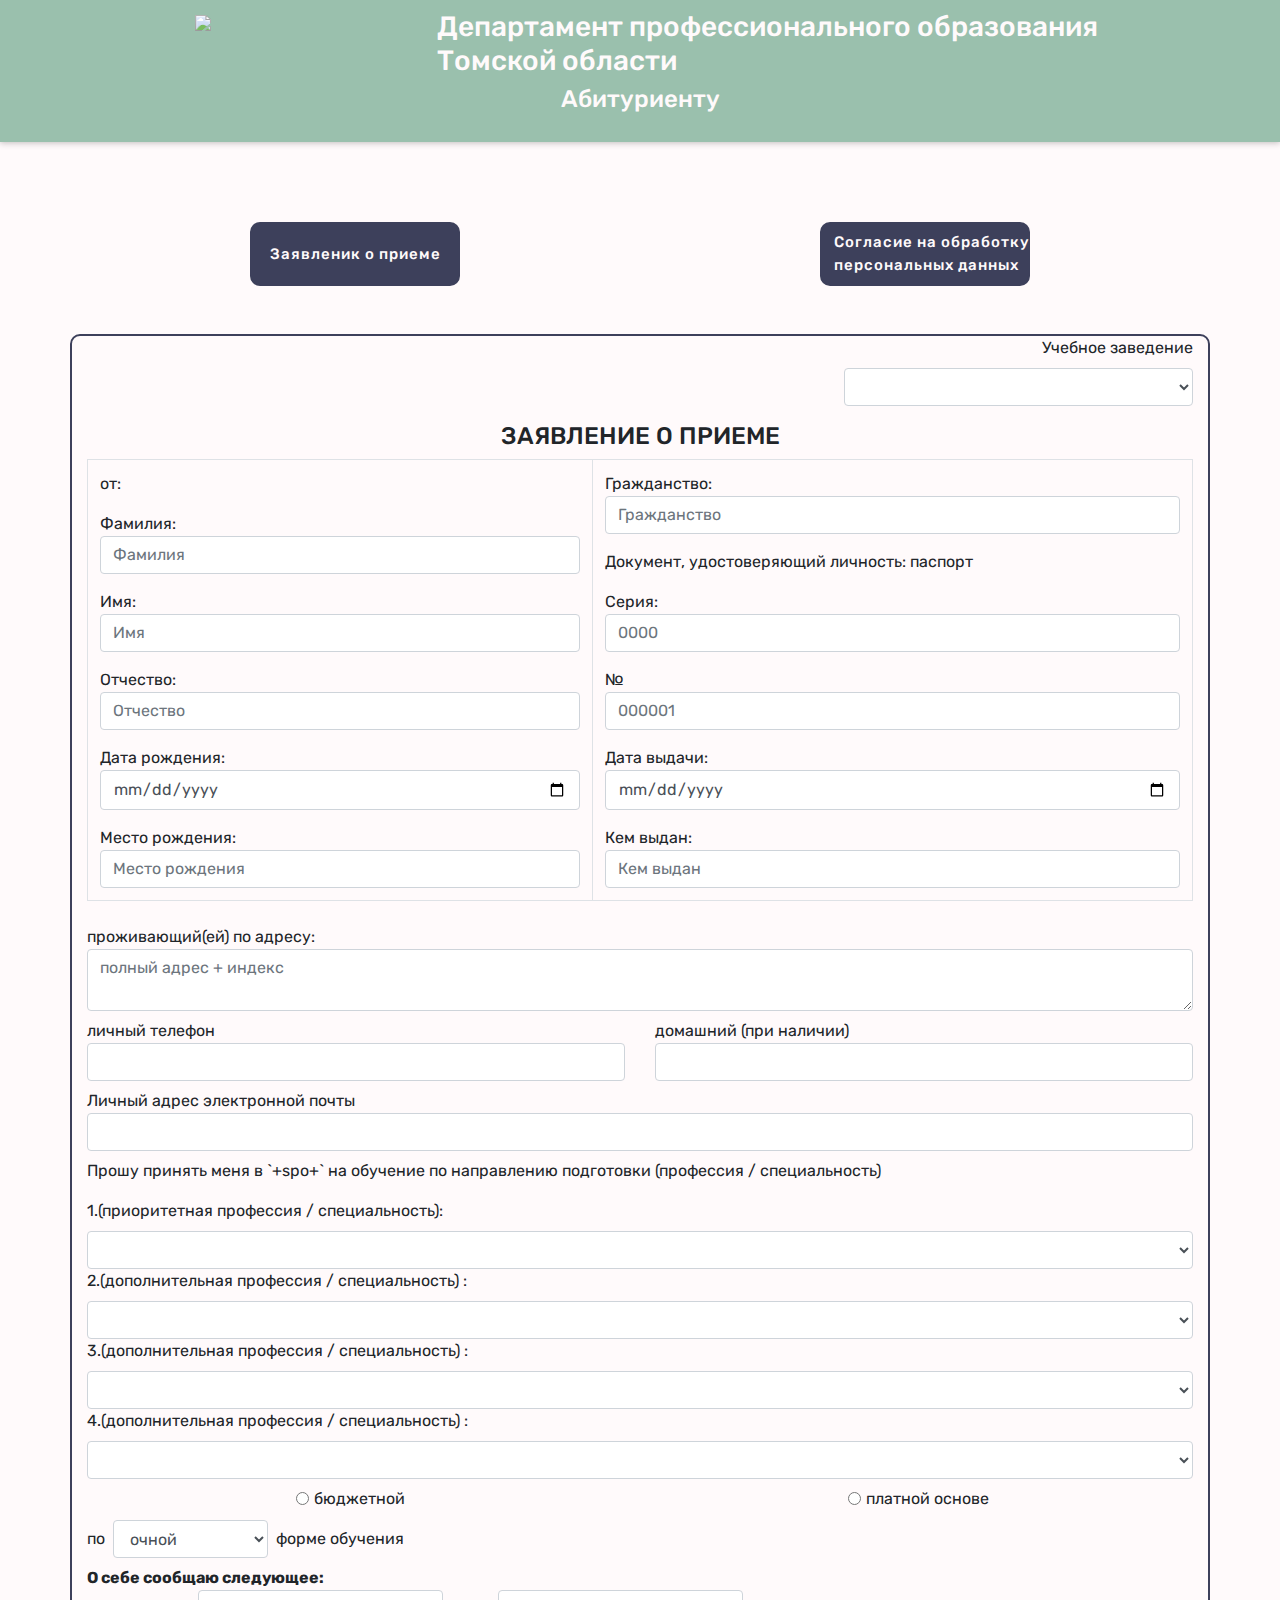
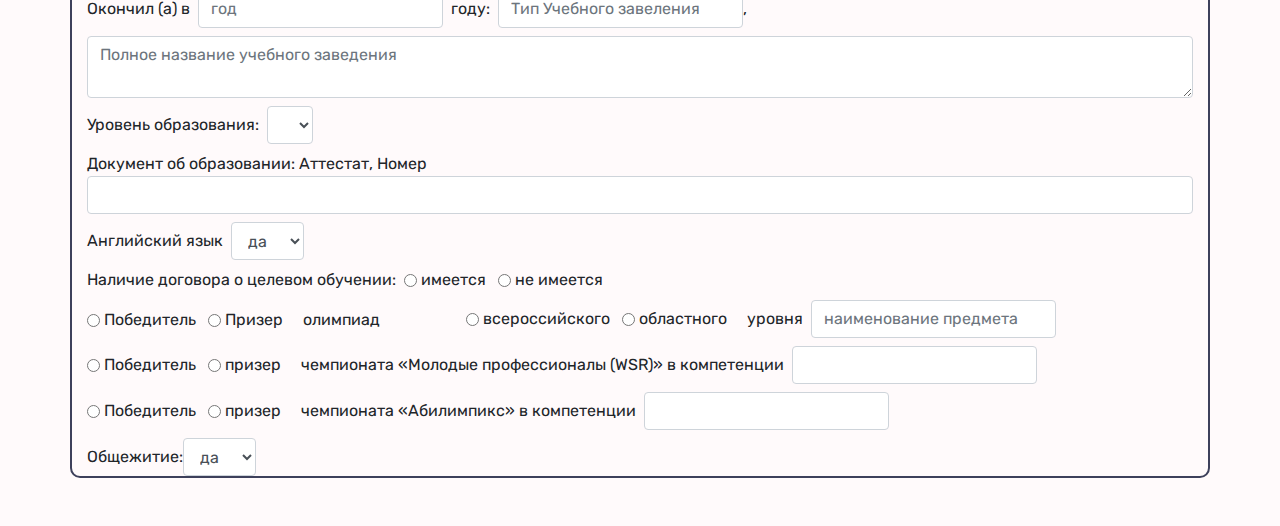
==== templates/index.html @ ea5e95e3 "init" ====
<!DOCTYPE html>
<html lang="en">
<head>
  <meta name="viewport" content="width=device-width, initial-scale=1, shrink-to-fit=no">
  <meta http-equiv="x-ua-compatible" content="ie=edge">
  <title>case7</title> 
  <link rel="stylesheet" href="https://maxcdn.bootstrapcdn.com/bootstrap/4.1.0/css/bootstrap.min.css">
  <link rel="stylesheet" href="../static/style.css">
  <link rel="preconnect" href="https://fonts.gstatic.com">
  <link href="https://fonts.googleapis.com/css2?family=Roboto+Slab&family=Rubik&display=swap" rel="stylesheet">
</head>
<body>
<div class='homepage'> 
    <div class="jumbotron jumbotron-fluid">
        <div class='row justify-content-center'>
            <div class="col-12 col-md-4 text-center">
                <img src='https://cdn.discordapp.com/attachments/824553156905533491/832723083860639744/3cc201723fe5da1c.png'>
            </div>
            <div class="col-12 col-md-8 text-left">
                <h3>Департамент профессионального образования<br>Томской области</h3>
                
            </div>
        </div>
        <div class="container text-center">
            <h4>Абитуриенту</h4>
        </div>
    </div>
    <div class='container mb-5'>
        <div class='row studentAction mb-5'>
            <div class='col-12 col-lg-6 text-center'>
                <button class='btn mt-5' onclick="Zayavlenie()">Заявленик о приеме</button>
            </div>
            <div class='col-12 col-lg-6 text-center'>
                <button class='btn mt-5' onclick="Soglasie()">Согласие на обработку <br> персональных данных</button>
            </div>
        </div>
        <div class='row mt-5' id='Zayavlenie'>
            <div class='col-12 text-right'>
                <div class='row'>
                    <div class='col-md-8 col-2'></div>
                    <div class='col-md-4 col-10'>
                        <span class='InputHead mb-2'>Учебное заведение</span>
                        <select class='form-control mt-2' id='zavedenie_input'>
                        </select>
                    </div>
                </div>
            </div>
            <div class="col-12 text-center mt-3">
                <span><h4>ЗАЯВЛЕНИЕ О ПРИЕМЕ</h4></span>
            </div>
            <div class='col-12'>
                <div class="table-responsive-sm">
                    <table class="table table-bordered">
                        <tbody>
                            <tr>
                            <td>
                                <div class='row'>
                                        <div class='col-12'>от:</div>
                                        <div class='col-12 mt-3'>                                            
                                                <span class='mr-2'>Фамилия:</span>
                                                <input class='form-control' type='text' placeholder='Фамилия' id='family_input'>                               
                                        </div>
                                        <div class='col-12 mt-3'>                                 
                                            <span class='mr-2'>Имя:</span>
                                            <input class='form-control' type='text' placeholder='Имя' id='name_input'>                                           
                                        </div>
                                        <div class='col-12 mt-3'>                                           
                                            <span class='mr-2'>Отчество:</span>
                                            <input class='form-control' type='text' placeholder='Отчество' id='otchestvo_input'>                                            
                                        </div>
                                        <div class='col-12 mt-3'>                                         
                                            <span class='mr-2'>Дата рождения:</span>
                                            <input class='form-control' type='date'  id='birthday_date_input'>                                      
                                        </div>
                                        <div class='col-12 mt-3'>          
                                            <span class='mr-2'>Место рождения:</span>
                                            <input class='form-control' type='text' placeholder='Место рождения' id='birthday_place_input'>
                                        </div>
                                </div>
                            </td>
                            <td>
                                <div class='row'>
                                    <div class='col-12'>
                                            <span class='mr-2'>Гражданство:</span>
                                            <input class='form-control' type='text' placeholder='Гражданство' id='nationality_input'>                                       
                                    </div>
                                    <div class='col-12 mt-3'>
                                        <span class='mr-2'>Документ, удостоверяющий личность: паспорт</span>
                                    </div>
                                    <div class='col-12 mt-3'>  
                                            <span class='mr-1'>Серия:</span>
                                            <input class='form-control' type='nubmer' placeholder='0000' id='seria_input'>       
                                    </div>
                                    <div class='col-12 mt-3'>            
                                            <span class='mr-1'>№</span>
                                            <input class='form-control' type='nubmer' placeholder='000001' id='passport_number_input'>                     
                                    </div>
                                    <div class='col-12 mt-3'>                      
                                        <span class='mr-2'>Дата выдачи:</span>
                                        <input class='form-control' type='date'  id='passport_date_input'>                       
                                    </div>
                                    <div class='col-12 mt-3'>                    
                                        <span class='mr-2'>Кем выдан:</span>
                                        <input class='form-control' type='text'  placeholder='Кем выдан' id='passport_place_input'>                     
                                    </div>
                                </div>
                            </td>
                            </tr>
                    </table>
                </div>
            </div>
            <div class='col-12 mt-2'>                
                    <span class='mr-2'>проживающий(ей) по адресу:</span>
                    <textarea class='form-control' aria-label="With textarea"  placeholder='полный адрес + индекс' id='adress_input'></textarea>
            </div>
            <div class='col-12 col-lg-6 mt-2'>                
                <span class='mr-2'>личный телефон</span>
                <input class='form-control' type='nubmer' id='telephone_input'>
            </div>
            <div class='col-12 col-lg-6 mt-2'>                
                <span class='mr-2'>домашний (при наличии)</span>
                <input class='form-control' type='nubmer' id='dom_telephone_input'>
            </div>
            <div class='col-12 mt-2'>                
                <span class='mr-2'>Личный адрес электронной почты</span>
                <input class='form-control' type='email' id='email_input'>
            </div>
            <div class='col-12 mt-2'>                
                <p>Прошу принять меня в `+spo+` на обучение по направлению подготовки (профессия / специальность)</p>
                <span class='InputHead mb-2'>1.(приоритетная профессия / специальность):</span>
                <select class='form-control mt-2' id='specialnost1_input'>
                </select>
                <span class='InputHead mb-2'>2.(дополнительная профессия / специальность) :</span>
                <select class='form-control mt-2' id='specialnost2_input'>
                </select>
                <span class='InputHead mb-2'>3.(дополнительная профессия / специальность) :</span>
                <select class='form-control mt-2' id='specialnost3_input'>
                </select>
                <span class='InputHead mb-2'>4.(дополнительная профессия / специальность) :</span>
                <select class='form-control mt-2' id='specialnost4_input'>
                </select>
            </div>
            <div class='col-6 mt-2 text-center'>
                <div class="form-check form-check-inline">
                    <input class="form-check-input" type="radio" name="inlineRadioOptions" id="oplata1" value="бюджетной">
                    <label class="form-check-label" for="oplata1">бюджетной</label>
                </div>
            </div>
            <div class='col-6 mt-2 text-center'>
                <div class="form-check form-check-inline">
                    <input class="form-check-input" type="radio" name="inlineRadioOptions" id="oplata2" value="платной">
                    <label class="form-check-label" for="oplata2">платной основе</label>
                </div>
            </div>
            <div class='col-12 mt-2 text-left'>
                <form class='form-inline'>
                    <span class='mr-2'>по</span>
                    <select class='form-control mr-2' id='forma_obuchenia_input'>
                        <option value="очная">очной</option>
                        <option value="заочная">заочной</option>
                        <option value="очно-заочная">очно-заочной</option>
                    </select>
                    <span>форме обучения</span>
                </form>
            </div>
            <div class='col-12 mt-2 text-left'>
                <span><b>О себе сообщаю следующее:</b></span>
                <form class='form-inline'>
                    <span class='mr-2'>Окончил (а) в</span><input class='form-control mr-2' type='nubmer' placeholder='год' id='year_okonchaniya_input'>
                    <span class='mr-2'>году:</span><input class='form-control' type='text' placeholder='Тип Учебного завеления' id='uchebnoe_type_input'>
                    <span class='mr-2'>,</span>
                </form>
                <textarea class='form-control mt-2' aria-label="With textarea"  placeholder='Полное название учебного заведения' id='uchebnoe_zavedenie_input'></textarea> 
            </div>
            <div class='col-12 mt-2 text-left'>
                <form class='form-inline'>
                    <span class='mr-2'>Уровень образования:</span>
                    <select class='form-control' id='uroven_obrazovania_input'>
                    </select>
                </form>
            </div>
            <div class='col-12 mt-2 text-left'>
                <span class='mr-2'>Документ об образовании:  Аттестат, Номер</span>
                <input class='form-control' type='text' id='atestat_number_input'>
            </div>
            <div class='col-12 mt-2 text-left'>
                <form class='form-inline'>
                    <span class='mr-2'>Английский язык</span>
                    <select class='form-control' id='english_input'>
                        <option>да</option>
                        <option>нет</option>
                    </select>
                </form>
            </div>
            <div class='col-12 mt-2 text-left'>
                <form class='form-inline'>
                    <span class='mr-2'>Наличие договора о целевом обучении:</span>
                    <div class="form-check form-check-inline">
                        <input class="form-check-input" type="radio" name="inlineRadioOptions" id="dogovor1" value="имеется">
                        <label class="form-check-label" for="dogovor1">имеется</label>
                    </div>
                    <div class="form-check form-check-inline">
                        <input class="form-check-input" type="radio" name="inlineRadioOptions" id="dogovor2" value="не имеется">
                        <label class="form-check-label" for="dogovor2">не имеется</label>
                    </div>
                </form>
            </div>
            <div class='col-12 col-lg-4 mt-2 text-left'>
                <form class='form-inline mt-2'>
                    <div class="form-check form-check-inline">
                        <input class="form-check-input" type="radio" name="inlineRadioOptions" id="olimp_place1" value="Победитель">
                        <label class="form-check-label" for="olimp_place1">Победитель</label>
                    </div>
                    <div class="form-check form-check-inline">
                        <input class="form-check-input" type="radio" name="inlineRadioOptions" id="olimp_place2" value="Призер">
                        <label class="form-check-label" for="olimp_place2">Призер</label>
                    </div>
                    <span class='ml-2'>олимпиад</span>
                </form>
            </div>
            <div class='col-12 col-lg-8 mt-2 text-left'>
                <form class='form-inline'>
                    <div class="form-check form-check-inline">
                        <input class="form-check-input" type="radio" name="inlineRadioOptions" id="olimp_value1" value="всероссийского">
                        <label class="form-check-label" for="olimp_value1">всероссийского</label>
                    </div>
                    <div class="form-check form-check-inline">
                        <input class="form-check-input" type="radio" name="inlineRadioOptions" id="olimp_value2" value="областного">
                        <label class="form-check-label" for="olimp_value2">областного</label>
                    </div>
                    <span class='ml-2 mr-2'>уровня</span>
                    <input class='form-control' type='text' placeholder="наименование предмета" id='olimp_predmet_input'>
                </form>
            </div>
            <div class='col-12 mt-2 text-left'>
                <form class='form-inline'>
                    <div class="form-check form-check-inline">
                        <input class="form-check-input" type="radio" name="inlineRadioOptions" id="WSR_place1" value="Победитель">
                        <label class="form-check-label" for="WSR_place1">Победитель</label>
                    </div>
                    <div class="form-check form-check-inline">
                        <input class="form-check-input" type="radio" name="inlineRadioOptions" id="WSR_place2" value="Призер">
                        <label class="form-check-label" for="WSR_place2">призер</label>
                    </div>
                    <span class='ml-2 mr-2'>чемпионата «Молодые профессионалы (WSR)» в компетенции</span>
                    <input class='form-control' type='text' id='WSR_predmet_input'>
                </form>
            </div>
            <div class='col-12 mt-2 text-left'>
                <form class='form-inline'>
                    <div class="form-check form-check-inline">
                        <input class="form-check-input" type="radio" name="inlineRadioOptions" id="Abilimpics_place1" value="Победитель">
                        <label class="form-check-label" for="Abilimpics_place1">Победитель</label>
                    </div>
                    <div class="form-check form-check-inline">
                        <input class="form-check-input" type="radio" name="inlineRadioOptions" id="Abilimpics_place2" value="Призер">
                        <label class="form-check-label" for="Abilimpics_place2">призер</label>
                    </div>
                    <span class='ml-2 mr-2'>чемпионата «Абилимпикс»  в компетенции</span>
                    <input class='form-control' type='text' id='Abilimpics_predmet_input'>
                </form>
            </div>
            <div class='col-12 mt-2 text-left'>
                <form class='form-inline'>
                    <span>Общежитие:</span>
                    <select class='form-control' id='obshezitie_input'>
                        <option>да</option>
                        <option>нет</option>
                    </select>
                </form>
            </div>
        </div>
    </div>
</div>      
<script src="https://ajax.googleapis.com/ajax/libs/jquery/3.3.1/jquery.min.js"></script>
<script src="https://cdnjs.cloudflare.com/ajax/libs/popper.js/1.14.0/umd/popper.min.js"></script>
<script src="https://maxcdn.bootstrapcdn.com/bootstrap/4.1.0/js/bootstrap.min.js"></script>
<script src="../static/script.js" type="text/javascript"></script>
</body>
</html>
---- static/style.css ----
*, ::after, ::before {
    box-sizing: border-box;
}
  html, body {
    margin: 0;
    font-family: 'Rubik', sans-serif;
}

.homepage{
	padding: 0 0px 0px;
    min-height: 100vh;
    position: relative;
    overflow: hidden;
    z-index: 1;
    background-color: #FFFAFB;
}

.jumbotron{
    background-color: #81B29A !important;
    opacity: 0.8;
    color: #FFFAFB;
    box-shadow: 0 1px 6px rgba(0, 0, 0, .3);
    padding-top:10px !important;
    padding-bottom: 20px !important;
}
.jumbotron h1{
    font-family: 'Roboto Slab', serif;
    background-image: linear-gradient(90deg, rgb(215, 249, 241) 3%, rgb(108, 203, 206) 50%);
    -webkit-background-clip: text;
    background-clip: text;
    color: transparent;
}
.studentAction .btn{
    width: 210px;
    height: 64px;
}
.btn{
    background: #3D405B;
    border: 2px solid #3D405B;
    color: #FFFAFB;
    font-weight: 500;
    font-size: 15px;
    border-radius: 10px;
    letter-spacing: 1px;
    display: inline-block;
}
.btn:hover{
    background-color: transparent;
    color: #3D405B;
}
#Zayavlenie{
    border-radius: 10px;
    border: 2px solid #3D405B;
}
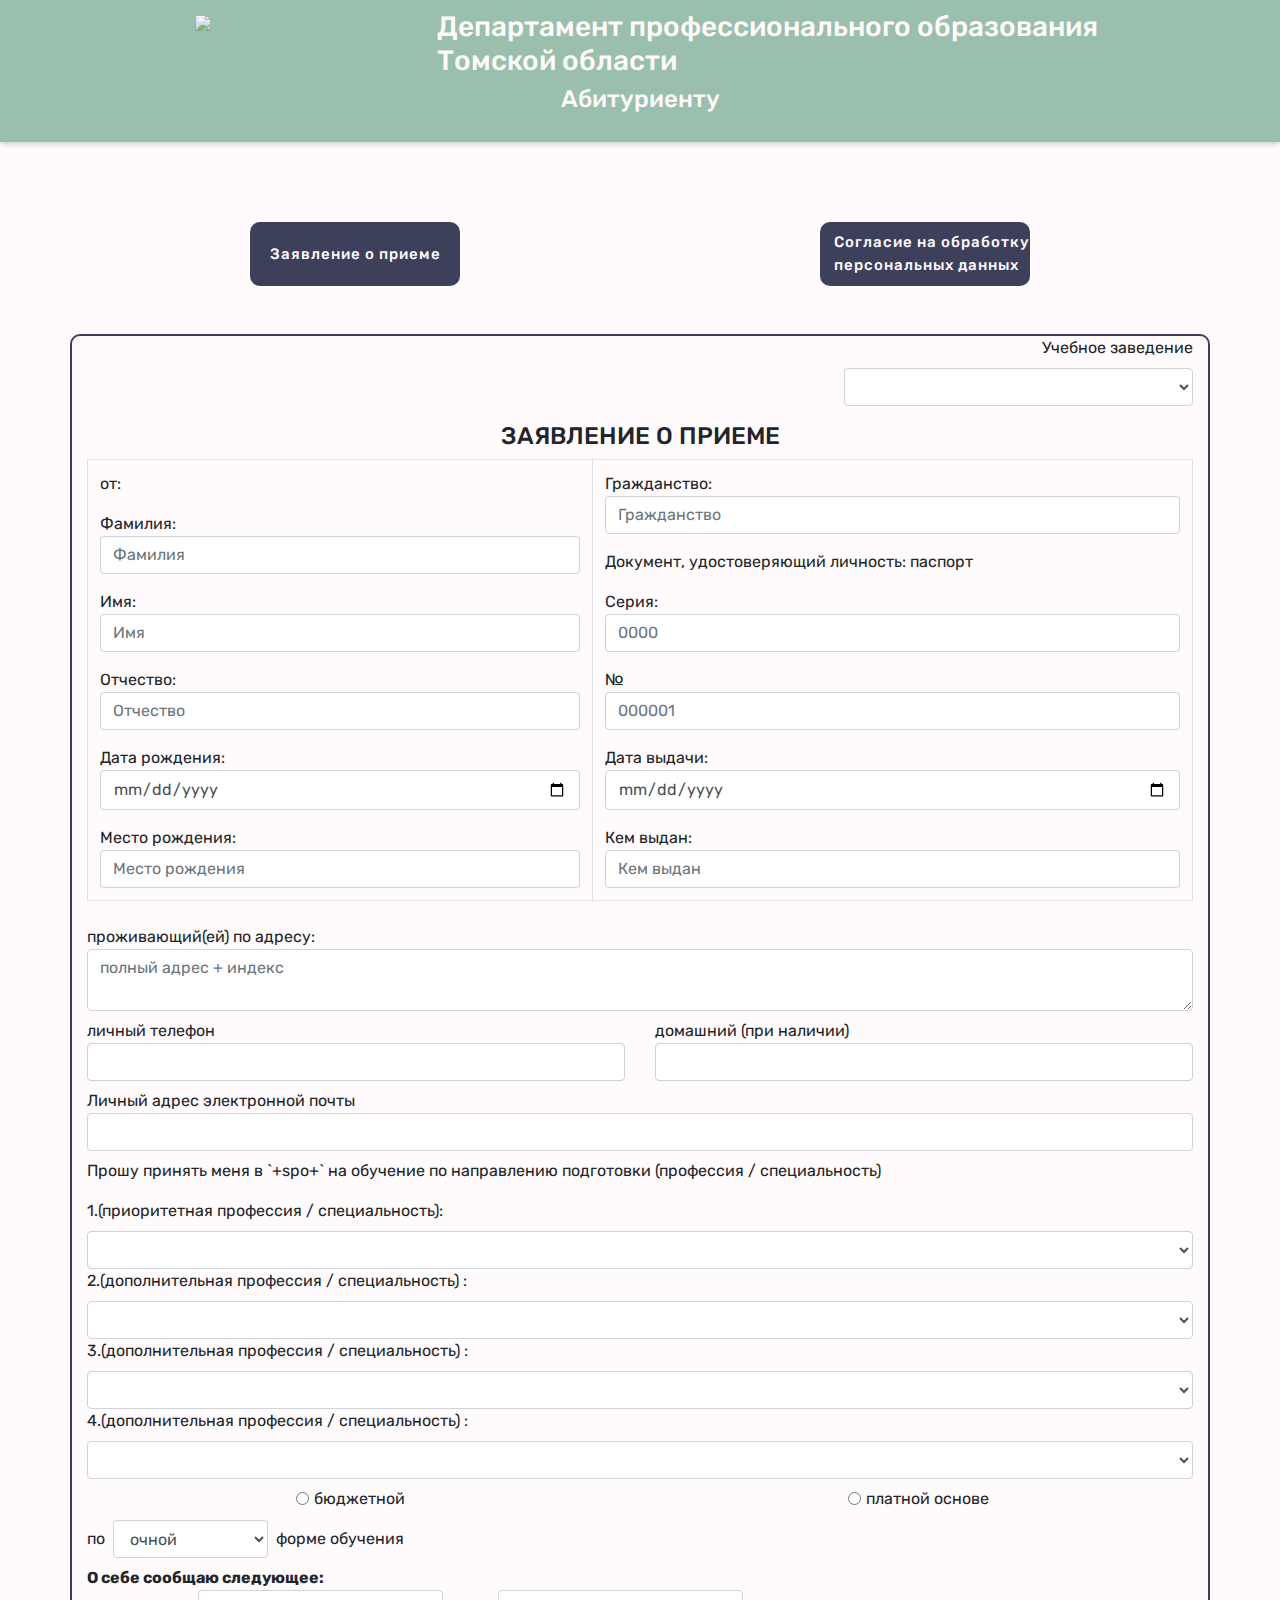
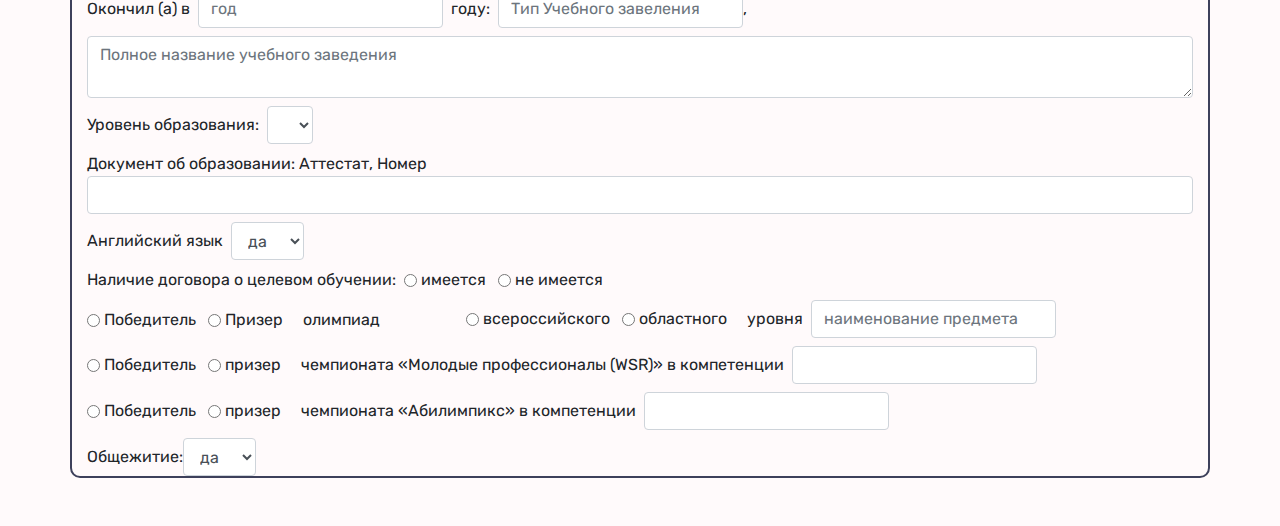
==== commit cdaae0d3: "front" ====
--- a/templates/index.html
+++ b/templates/index.html
@@ -28,7 +28,7 @@
     <div class='container mb-5'>
         <div class='row studentAction mb-5'>
             <div class='col-12 col-lg-6 text-center'>
-                <button class='btn mt-5' onclick="Zayavlenie()">Заявленик о приеме</button>
+                <button class='btn mt-5' onclick="Zayavlenie()">Заявлениe о приеме</button>
             </div>
             <div class='col-12 col-lg-6 text-center'>
                 <button class='btn mt-5' onclick="Soglasie()">Согласие на обработку <br> персональных данных</button>
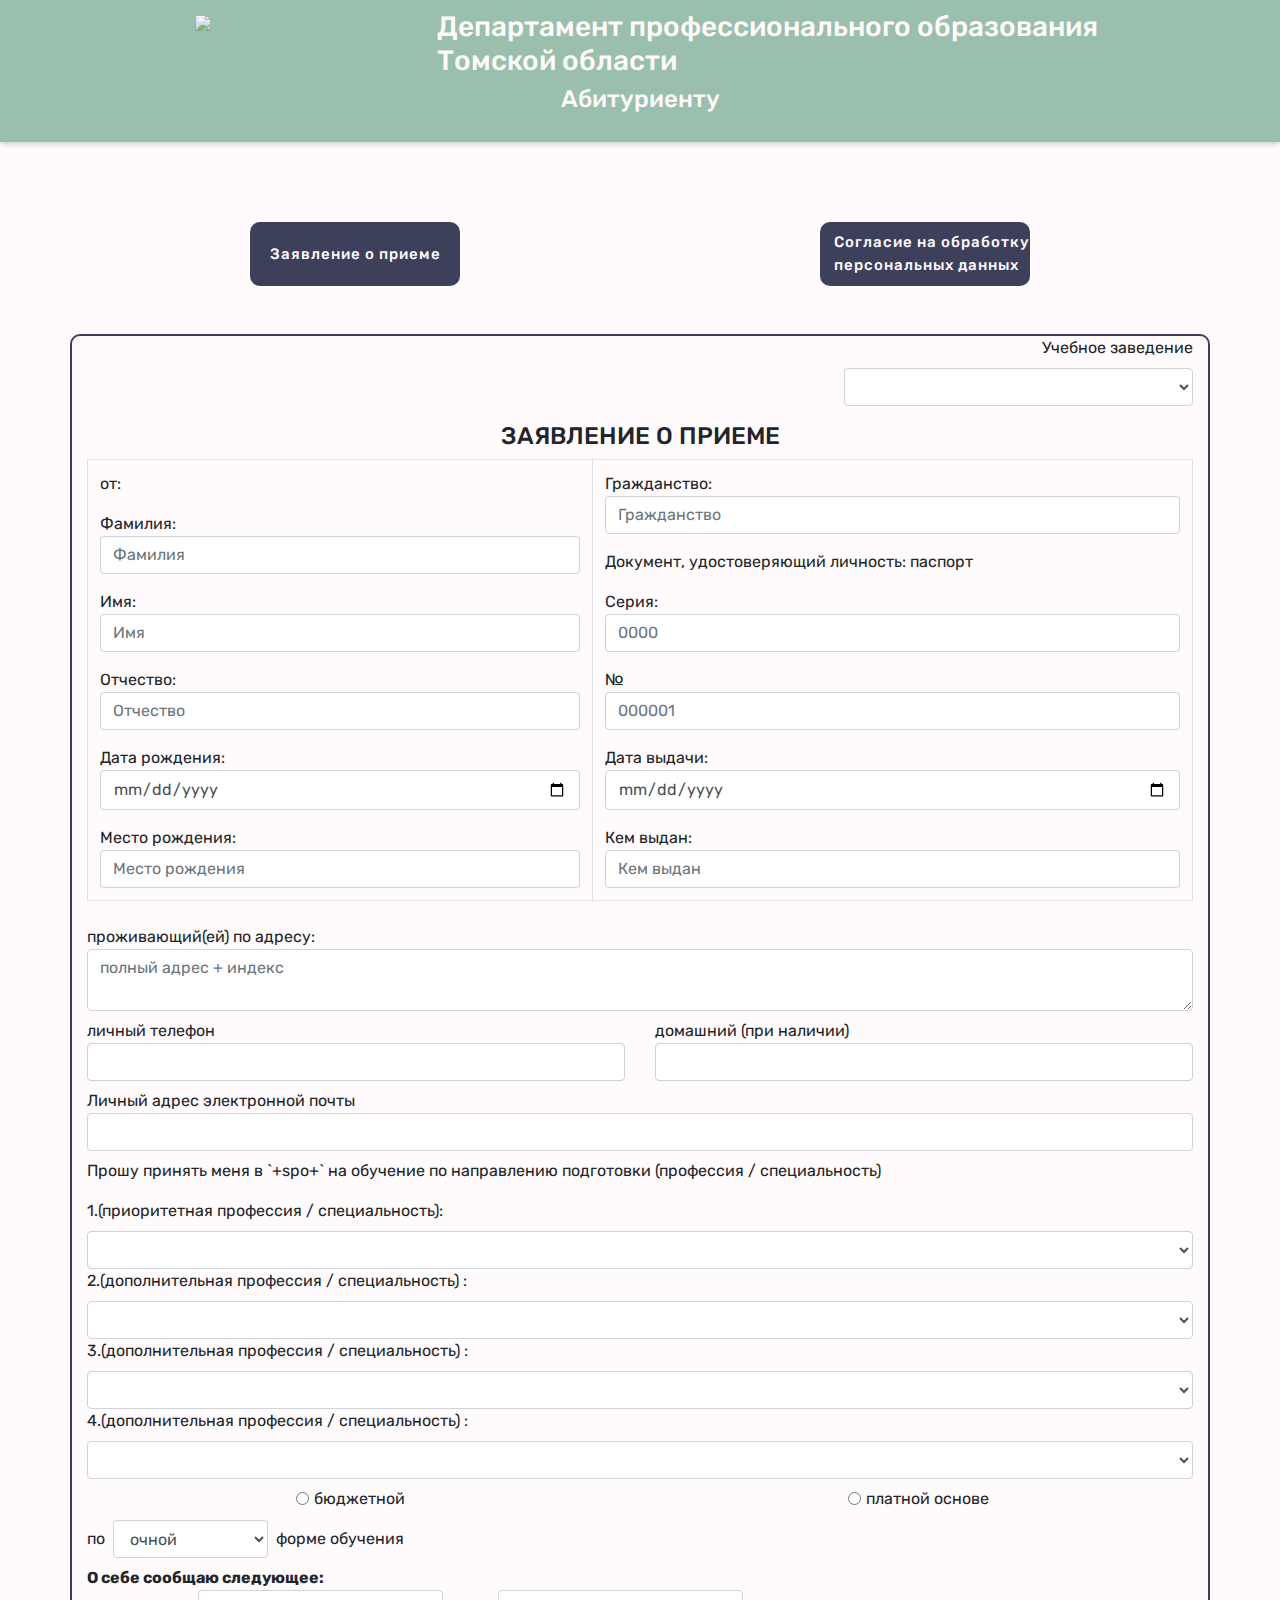
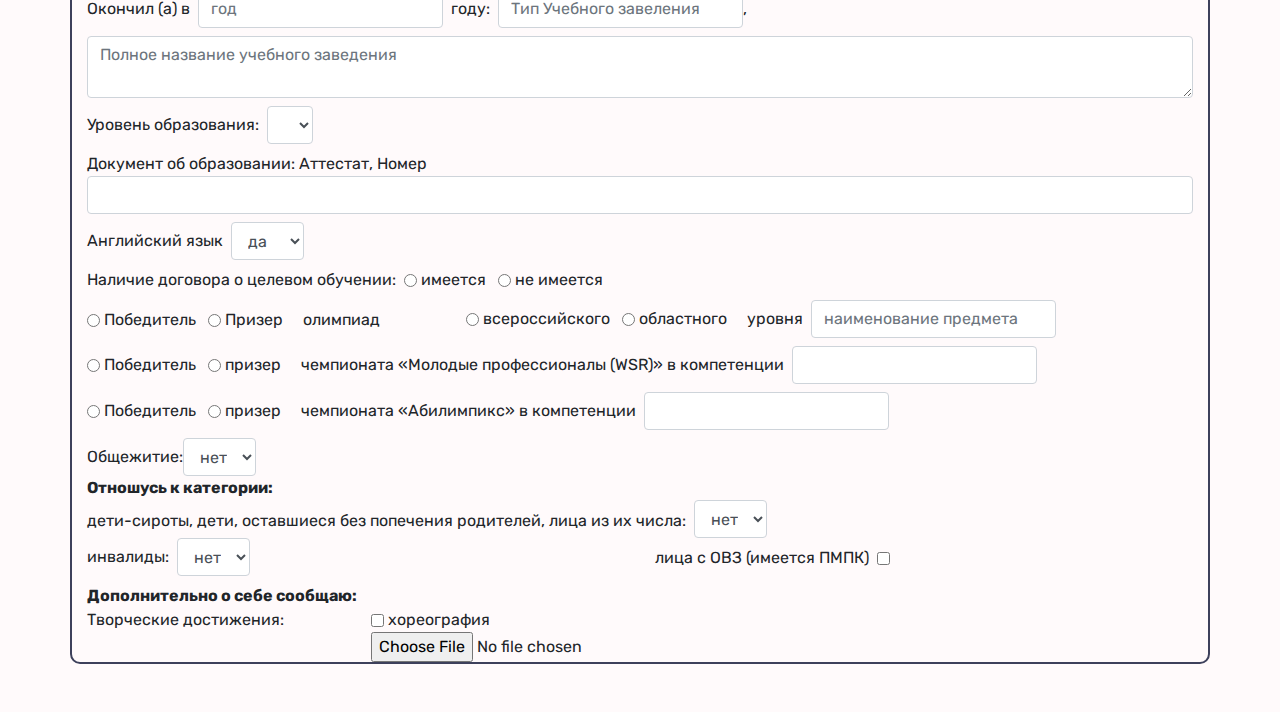
==== commit e43ef140: "check1" ====
--- a/templates/index.html
+++ b/templates/index.html
@@ -264,10 +264,48 @@
                 <form class='form-inline'>
                     <span>Общежитие:</span>
                     <select class='form-control' id='obshezitie_input'>
+                        <option>нет</option>
                         <option>да</option>
+                    </select>
+                </form>
+                <span class='mt-2'><b>Отношусь к категории:</b></span><br>
+                <form class='form-inline'>
+                    <span class='mt-1 mr-2'>дети-сироты, дети, оставшиеся без попечения родителей, лица из их числа: </span>
+                    <select class='form-control' id='sitoti_input'>
                         <option>нет</option>
-                    </select>
-                </form>
+                        <option>да</option>
+                    </select>
+                </form>    
+            </div>
+            <div class='col-12 col-lg-6'>
+                <form class='form-inline'>
+                    <span class='mr-2'>инвалиды: </span>
+                    <select class='form-control' id='invalidi_input'>
+                        <option>нет</option>
+                        <option>да</option>
+                    </select>
+                </form>
+            </div>
+            <div class='col-12 col-lg-6 mt-2'>
+                <form class='form-inline'>
+                    <span class='mr-2'>лица  с ОВЗ (имеется ПМПК) </span>
+                    <input type="checkbox" class="form-check-input" id="OVZ_check">
+                </form>
+            </div>
+            <div class='col-12 mt-2 text-left'>
+                <span><b>Дополнительно о себе сообщаю:</b></span>
+                <div class='row'>
+                    <div class='col-12 col-lg-3'>
+                        <span>Творческие достижения:</span>
+                    </div>
+                    <div class='col-12 col-lg-9'>
+                        <form class='form-inline'>
+                            <input type="checkbox" class="form-check-input" id="horeofraphia">
+                            <span class='mr-2'>хореография</span>
+                        </form>
+                        <input type="file" name="horeo_file" id='horeo_file' class="form-control-file"/>
+                    </div>
+                </div>
             </div>
         </div>
     </div>
--- a/static/style.css
+++ b/static/style.css
@@ -51,4 +51,7 @@
 #Zayavlenie{
     border-radius: 10px;
     border: 2px solid #3D405B;
+}
+.files_input{
+    
 }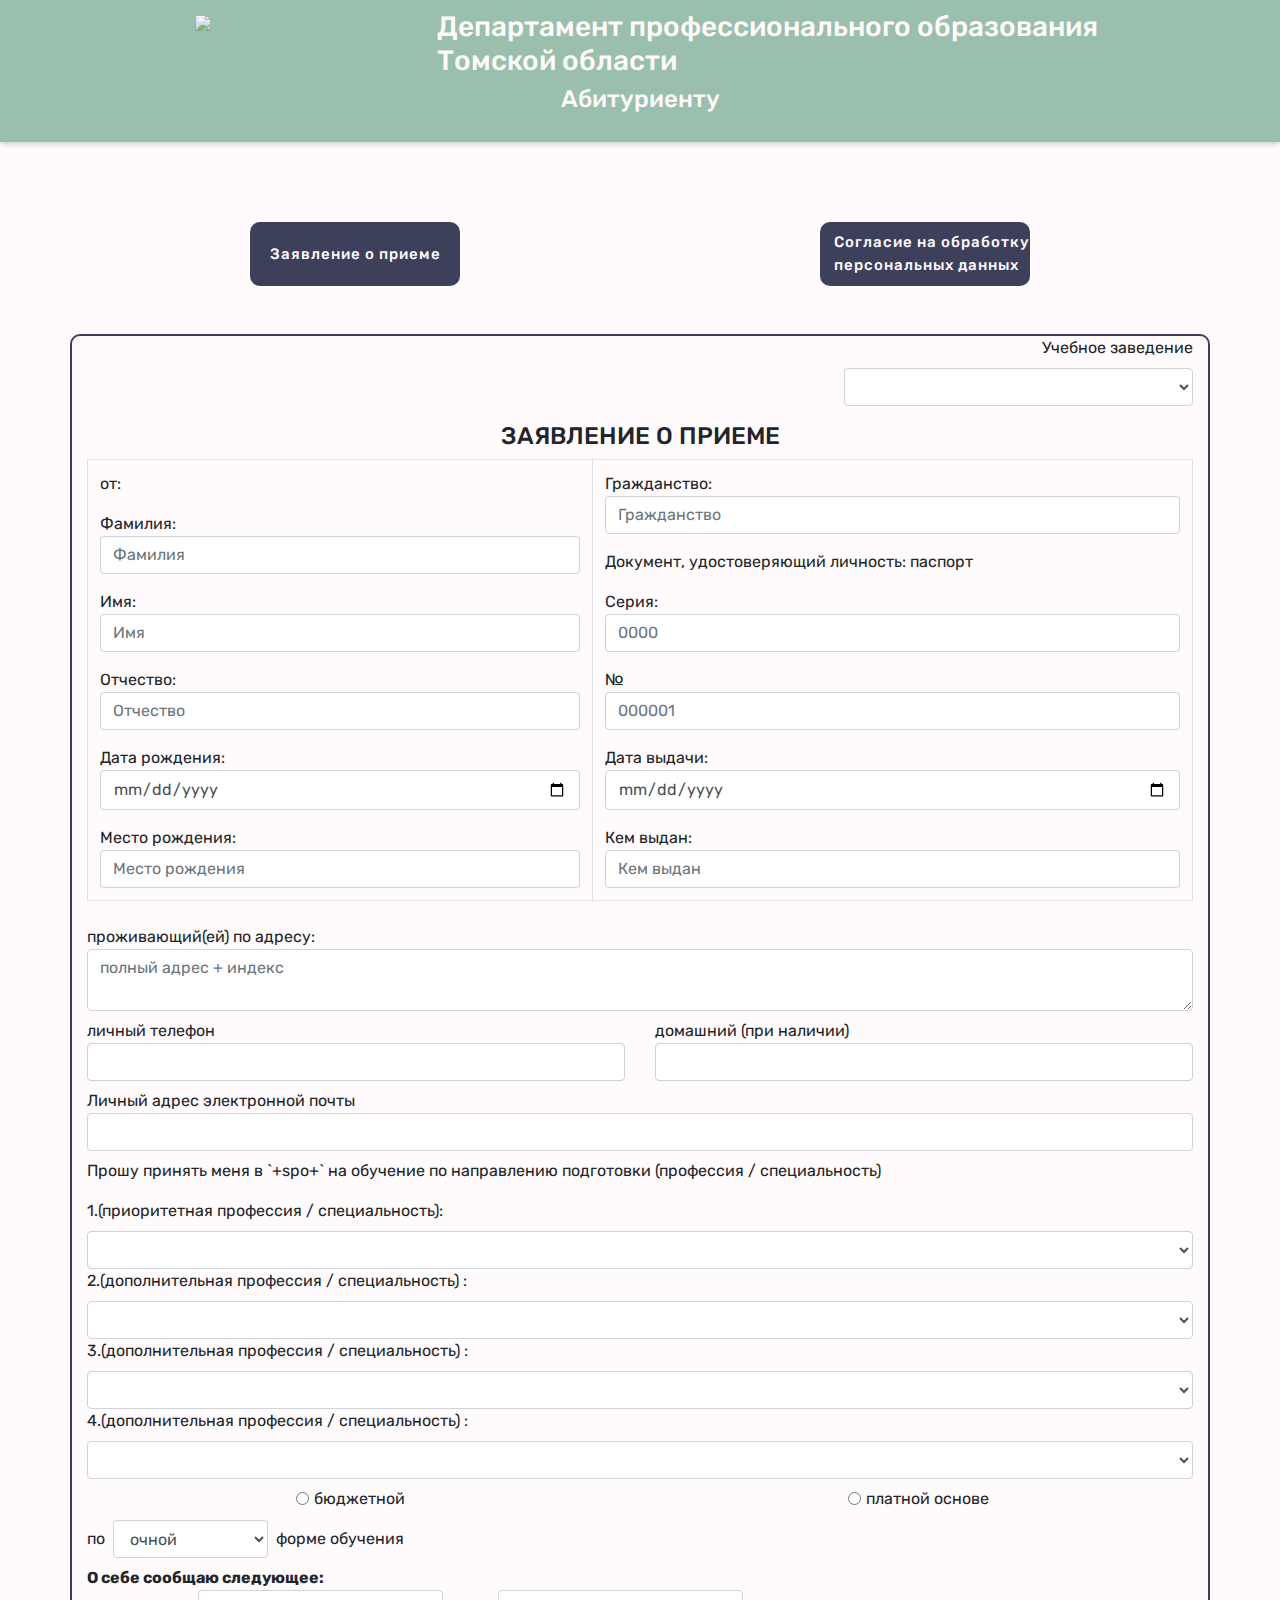
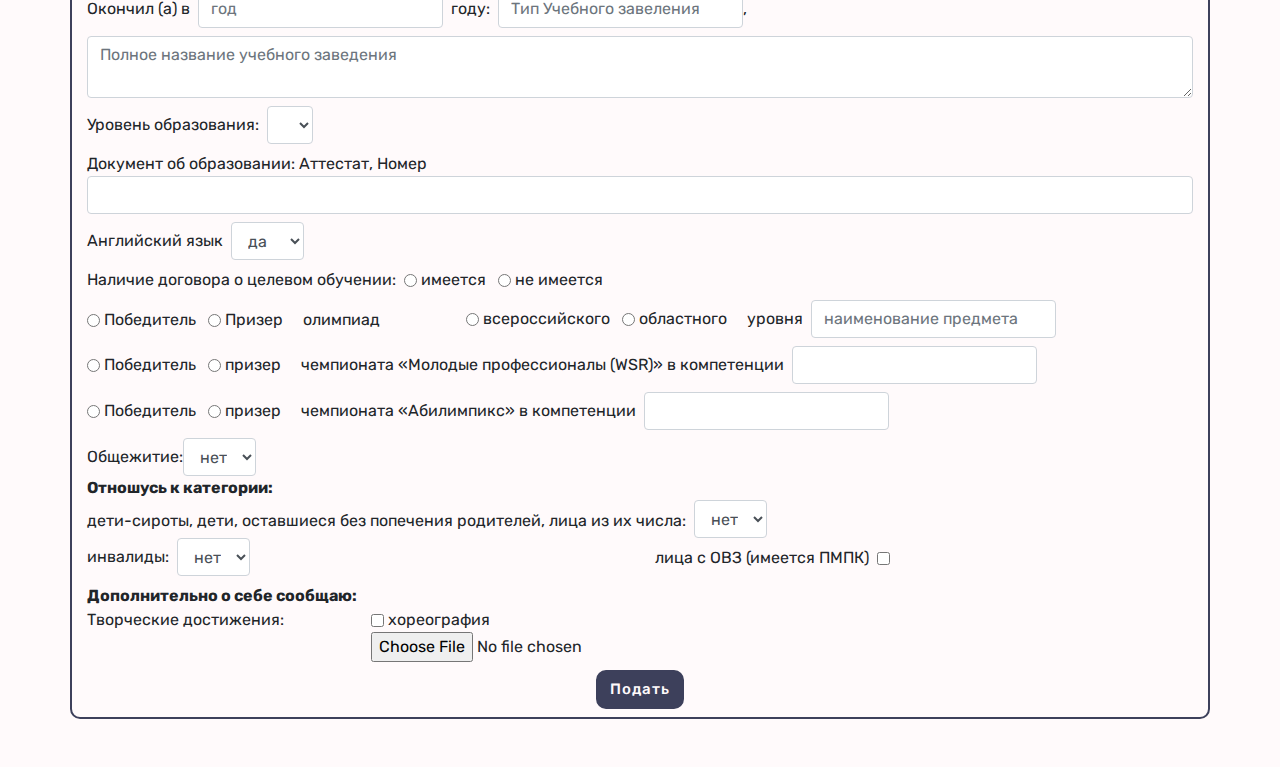
==== commit c8a44d91: "front2" ====
--- a/templates/index.html
+++ b/templates/index.html
@@ -307,6 +307,9 @@
                     </div>
                 </div>
             </div>
+            <div class='col-12 mt-2 text-center'>
+                <button class='btn mb-2' onclick="AbToServer()">Подать</button>
+            </div>
         </div>
     </div>
 </div>      
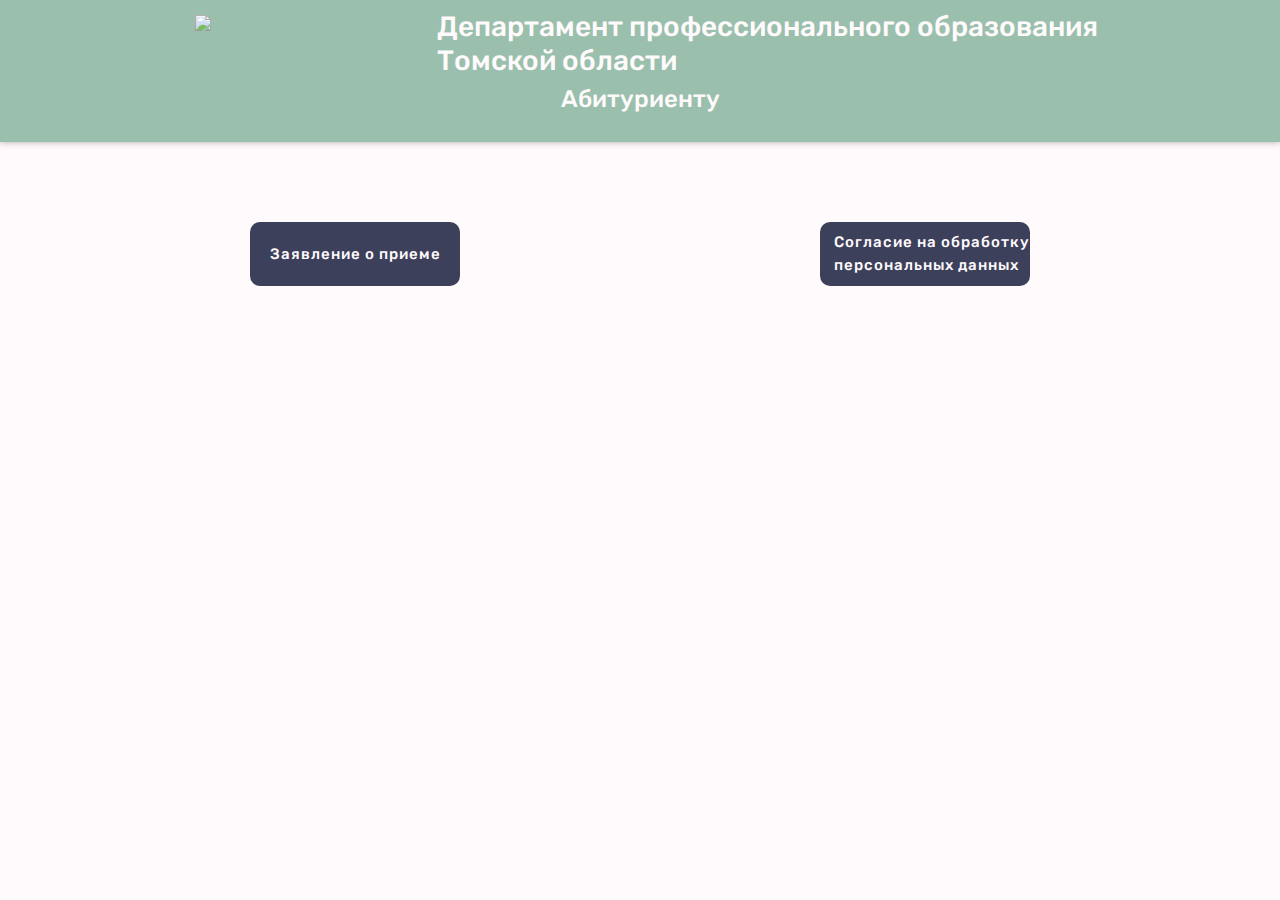
==== commit d5fcbedb: "KRASUBO" ====
--- a/templates/index.html
+++ b/templates/index.html
@@ -25,7 +25,7 @@
             <h4>Абитуриенту</h4>
         </div>
     </div>
-    <div class='container mb-5'>
+    <div class='container mb-5' id='vstavka'>
         <div class='row studentAction mb-5'>
             <div class='col-12 col-lg-6 text-center'>
                 <button class='btn mt-5' onclick="Zayavlenie()">Заявлениe о приеме</button>
@@ -34,283 +34,7 @@
                 <button class='btn mt-5' onclick="Soglasie()">Согласие на обработку <br> персональных данных</button>
             </div>
         </div>
-        <div class='row mt-5' id='Zayavlenie'>
-            <div class='col-12 text-right'>
-                <div class='row'>
-                    <div class='col-md-8 col-2'></div>
-                    <div class='col-md-4 col-10'>
-                        <span class='InputHead mb-2'>Учебное заведение</span>
-                        <select class='form-control mt-2' id='zavedenie_input'>
-                        </select>
-                    </div>
-                </div>
-            </div>
-            <div class="col-12 text-center mt-3">
-                <span><h4>ЗАЯВЛЕНИЕ О ПРИЕМЕ</h4></span>
-            </div>
-            <div class='col-12'>
-                <div class="table-responsive-sm">
-                    <table class="table table-bordered">
-                        <tbody>
-                            <tr>
-                            <td>
-                                <div class='row'>
-                                        <div class='col-12'>от:</div>
-                                        <div class='col-12 mt-3'>                                            
-                                                <span class='mr-2'>Фамилия:</span>
-                                                <input class='form-control' type='text' placeholder='Фамилия' id='family_input'>                               
-                                        </div>
-                                        <div class='col-12 mt-3'>                                 
-                                            <span class='mr-2'>Имя:</span>
-                                            <input class='form-control' type='text' placeholder='Имя' id='name_input'>                                           
-                                        </div>
-                                        <div class='col-12 mt-3'>                                           
-                                            <span class='mr-2'>Отчество:</span>
-                                            <input class='form-control' type='text' placeholder='Отчество' id='otchestvo_input'>                                            
-                                        </div>
-                                        <div class='col-12 mt-3'>                                         
-                                            <span class='mr-2'>Дата рождения:</span>
-                                            <input class='form-control' type='date'  id='birthday_date_input'>                                      
-                                        </div>
-                                        <div class='col-12 mt-3'>          
-                                            <span class='mr-2'>Место рождения:</span>
-                                            <input class='form-control' type='text' placeholder='Место рождения' id='birthday_place_input'>
-                                        </div>
-                                </div>
-                            </td>
-                            <td>
-                                <div class='row'>
-                                    <div class='col-12'>
-                                            <span class='mr-2'>Гражданство:</span>
-                                            <input class='form-control' type='text' placeholder='Гражданство' id='nationality_input'>                                       
-                                    </div>
-                                    <div class='col-12 mt-3'>
-                                        <span class='mr-2'>Документ, удостоверяющий личность: паспорт</span>
-                                    </div>
-                                    <div class='col-12 mt-3'>  
-                                            <span class='mr-1'>Серия:</span>
-                                            <input class='form-control' type='nubmer' placeholder='0000' id='seria_input'>       
-                                    </div>
-                                    <div class='col-12 mt-3'>            
-                                            <span class='mr-1'>№</span>
-                                            <input class='form-control' type='nubmer' placeholder='000001' id='passport_number_input'>                     
-                                    </div>
-                                    <div class='col-12 mt-3'>                      
-                                        <span class='mr-2'>Дата выдачи:</span>
-                                        <input class='form-control' type='date'  id='passport_date_input'>                       
-                                    </div>
-                                    <div class='col-12 mt-3'>                    
-                                        <span class='mr-2'>Кем выдан:</span>
-                                        <input class='form-control' type='text'  placeholder='Кем выдан' id='passport_place_input'>                     
-                                    </div>
-                                </div>
-                            </td>
-                            </tr>
-                    </table>
-                </div>
-            </div>
-            <div class='col-12 mt-2'>                
-                    <span class='mr-2'>проживающий(ей) по адресу:</span>
-                    <textarea class='form-control' aria-label="With textarea"  placeholder='полный адрес + индекс' id='adress_input'></textarea>
-            </div>
-            <div class='col-12 col-lg-6 mt-2'>                
-                <span class='mr-2'>личный телефон</span>
-                <input class='form-control' type='nubmer' id='telephone_input'>
-            </div>
-            <div class='col-12 col-lg-6 mt-2'>                
-                <span class='mr-2'>домашний (при наличии)</span>
-                <input class='form-control' type='nubmer' id='dom_telephone_input'>
-            </div>
-            <div class='col-12 mt-2'>                
-                <span class='mr-2'>Личный адрес электронной почты</span>
-                <input class='form-control' type='email' id='email_input'>
-            </div>
-            <div class='col-12 mt-2'>                
-                <p>Прошу принять меня в `+spo+` на обучение по направлению подготовки (профессия / специальность)</p>
-                <span class='InputHead mb-2'>1.(приоритетная профессия / специальность):</span>
-                <select class='form-control mt-2' id='specialnost1_input'>
-                </select>
-                <span class='InputHead mb-2'>2.(дополнительная профессия / специальность) :</span>
-                <select class='form-control mt-2' id='specialnost2_input'>
-                </select>
-                <span class='InputHead mb-2'>3.(дополнительная профессия / специальность) :</span>
-                <select class='form-control mt-2' id='specialnost3_input'>
-                </select>
-                <span class='InputHead mb-2'>4.(дополнительная профессия / специальность) :</span>
-                <select class='form-control mt-2' id='specialnost4_input'>
-                </select>
-            </div>
-            <div class='col-6 mt-2 text-center'>
-                <div class="form-check form-check-inline">
-                    <input class="form-check-input" type="radio" name="inlineRadioOptions" id="oplata1" value="бюджетной">
-                    <label class="form-check-label" for="oplata1">бюджетной</label>
-                </div>
-            </div>
-            <div class='col-6 mt-2 text-center'>
-                <div class="form-check form-check-inline">
-                    <input class="form-check-input" type="radio" name="inlineRadioOptions" id="oplata2" value="платной">
-                    <label class="form-check-label" for="oplata2">платной основе</label>
-                </div>
-            </div>
-            <div class='col-12 mt-2 text-left'>
-                <form class='form-inline'>
-                    <span class='mr-2'>по</span>
-                    <select class='form-control mr-2' id='forma_obuchenia_input'>
-                        <option value="очная">очной</option>
-                        <option value="заочная">заочной</option>
-                        <option value="очно-заочная">очно-заочной</option>
-                    </select>
-                    <span>форме обучения</span>
-                </form>
-            </div>
-            <div class='col-12 mt-2 text-left'>
-                <span><b>О себе сообщаю следующее:</b></span>
-                <form class='form-inline'>
-                    <span class='mr-2'>Окончил (а) в</span><input class='form-control mr-2' type='nubmer' placeholder='год' id='year_okonchaniya_input'>
-                    <span class='mr-2'>году:</span><input class='form-control' type='text' placeholder='Тип Учебного завеления' id='uchebnoe_type_input'>
-                    <span class='mr-2'>,</span>
-                </form>
-                <textarea class='form-control mt-2' aria-label="With textarea"  placeholder='Полное название учебного заведения' id='uchebnoe_zavedenie_input'></textarea> 
-            </div>
-            <div class='col-12 mt-2 text-left'>
-                <form class='form-inline'>
-                    <span class='mr-2'>Уровень образования:</span>
-                    <select class='form-control' id='uroven_obrazovania_input'>
-                    </select>
-                </form>
-            </div>
-            <div class='col-12 mt-2 text-left'>
-                <span class='mr-2'>Документ об образовании:  Аттестат, Номер</span>
-                <input class='form-control' type='text' id='atestat_number_input'>
-            </div>
-            <div class='col-12 mt-2 text-left'>
-                <form class='form-inline'>
-                    <span class='mr-2'>Английский язык</span>
-                    <select class='form-control' id='english_input'>
-                        <option>да</option>
-                        <option>нет</option>
-                    </select>
-                </form>
-            </div>
-            <div class='col-12 mt-2 text-left'>
-                <form class='form-inline'>
-                    <span class='mr-2'>Наличие договора о целевом обучении:</span>
-                    <div class="form-check form-check-inline">
-                        <input class="form-check-input" type="radio" name="inlineRadioOptions" id="dogovor1" value="имеется">
-                        <label class="form-check-label" for="dogovor1">имеется</label>
-                    </div>
-                    <div class="form-check form-check-inline">
-                        <input class="form-check-input" type="radio" name="inlineRadioOptions" id="dogovor2" value="не имеется">
-                        <label class="form-check-label" for="dogovor2">не имеется</label>
-                    </div>
-                </form>
-            </div>
-            <div class='col-12 col-lg-4 mt-2 text-left'>
-                <form class='form-inline mt-2'>
-                    <div class="form-check form-check-inline">
-                        <input class="form-check-input" type="radio" name="inlineRadioOptions" id="olimp_place1" value="Победитель">
-                        <label class="form-check-label" for="olimp_place1">Победитель</label>
-                    </div>
-                    <div class="form-check form-check-inline">
-                        <input class="form-check-input" type="radio" name="inlineRadioOptions" id="olimp_place2" value="Призер">
-                        <label class="form-check-label" for="olimp_place2">Призер</label>
-                    </div>
-                    <span class='ml-2'>олимпиад</span>
-                </form>
-            </div>
-            <div class='col-12 col-lg-8 mt-2 text-left'>
-                <form class='form-inline'>
-                    <div class="form-check form-check-inline">
-                        <input class="form-check-input" type="radio" name="inlineRadioOptions" id="olimp_value1" value="всероссийского">
-                        <label class="form-check-label" for="olimp_value1">всероссийского</label>
-                    </div>
-                    <div class="form-check form-check-inline">
-                        <input class="form-check-input" type="radio" name="inlineRadioOptions" id="olimp_value2" value="областного">
-                        <label class="form-check-label" for="olimp_value2">областного</label>
-                    </div>
-                    <span class='ml-2 mr-2'>уровня</span>
-                    <input class='form-control' type='text' placeholder="наименование предмета" id='olimp_predmet_input'>
-                </form>
-            </div>
-            <div class='col-12 mt-2 text-left'>
-                <form class='form-inline'>
-                    <div class="form-check form-check-inline">
-                        <input class="form-check-input" type="radio" name="inlineRadioOptions" id="WSR_place1" value="Победитель">
-                        <label class="form-check-label" for="WSR_place1">Победитель</label>
-                    </div>
-                    <div class="form-check form-check-inline">
-                        <input class="form-check-input" type="radio" name="inlineRadioOptions" id="WSR_place2" value="Призер">
-                        <label class="form-check-label" for="WSR_place2">призер</label>
-                    </div>
-                    <span class='ml-2 mr-2'>чемпионата «Молодые профессионалы (WSR)» в компетенции</span>
-                    <input class='form-control' type='text' id='WSR_predmet_input'>
-                </form>
-            </div>
-            <div class='col-12 mt-2 text-left'>
-                <form class='form-inline'>
-                    <div class="form-check form-check-inline">
-                        <input class="form-check-input" type="radio" name="inlineRadioOptions" id="Abilimpics_place1" value="Победитель">
-                        <label class="form-check-label" for="Abilimpics_place1">Победитель</label>
-                    </div>
-                    <div class="form-check form-check-inline">
-                        <input class="form-check-input" type="radio" name="inlineRadioOptions" id="Abilimpics_place2" value="Призер">
-                        <label class="form-check-label" for="Abilimpics_place2">призер</label>
-                    </div>
-                    <span class='ml-2 mr-2'>чемпионата «Абилимпикс»  в компетенции</span>
-                    <input class='form-control' type='text' id='Abilimpics_predmet_input'>
-                </form>
-            </div>
-            <div class='col-12 mt-2 text-left'>
-                <form class='form-inline'>
-                    <span>Общежитие:</span>
-                    <select class='form-control' id='obshezitie_input'>
-                        <option>нет</option>
-                        <option>да</option>
-                    </select>
-                </form>
-                <span class='mt-2'><b>Отношусь к категории:</b></span><br>
-                <form class='form-inline'>
-                    <span class='mt-1 mr-2'>дети-сироты, дети, оставшиеся без попечения родителей, лица из их числа: </span>
-                    <select class='form-control' id='sitoti_input'>
-                        <option>нет</option>
-                        <option>да</option>
-                    </select>
-                </form>    
-            </div>
-            <div class='col-12 col-lg-6'>
-                <form class='form-inline'>
-                    <span class='mr-2'>инвалиды: </span>
-                    <select class='form-control' id='invalidi_input'>
-                        <option>нет</option>
-                        <option>да</option>
-                    </select>
-                </form>
-            </div>
-            <div class='col-12 col-lg-6 mt-2'>
-                <form class='form-inline'>
-                    <span class='mr-2'>лица  с ОВЗ (имеется ПМПК) </span>
-                    <input type="checkbox" class="form-check-input" id="OVZ_check">
-                </form>
-            </div>
-            <div class='col-12 mt-2 text-left'>
-                <span><b>Дополнительно о себе сообщаю:</b></span>
-                <div class='row'>
-                    <div class='col-12 col-lg-3'>
-                        <span>Творческие достижения:</span>
-                    </div>
-                    <div class='col-12 col-lg-9'>
-                        <form class='form-inline'>
-                            <input type="checkbox" class="form-check-input" id="horeofraphia">
-                            <span class='mr-2'>хореография</span>
-                        </form>
-                        <input type="file" name="horeo_file" id='horeo_file' class="form-control-file"/>
-                    </div>
-                </div>
-            </div>
-            <div class='col-12 mt-2 text-center'>
-                <button class='btn mb-2' onclick="AbToServer()">Подать</button>
-            </div>
-        </div>
+        
     </div>
 </div>      
 <script src="https://ajax.googleapis.com/ajax/libs/jquery/3.3.1/jquery.min.js"></script>
